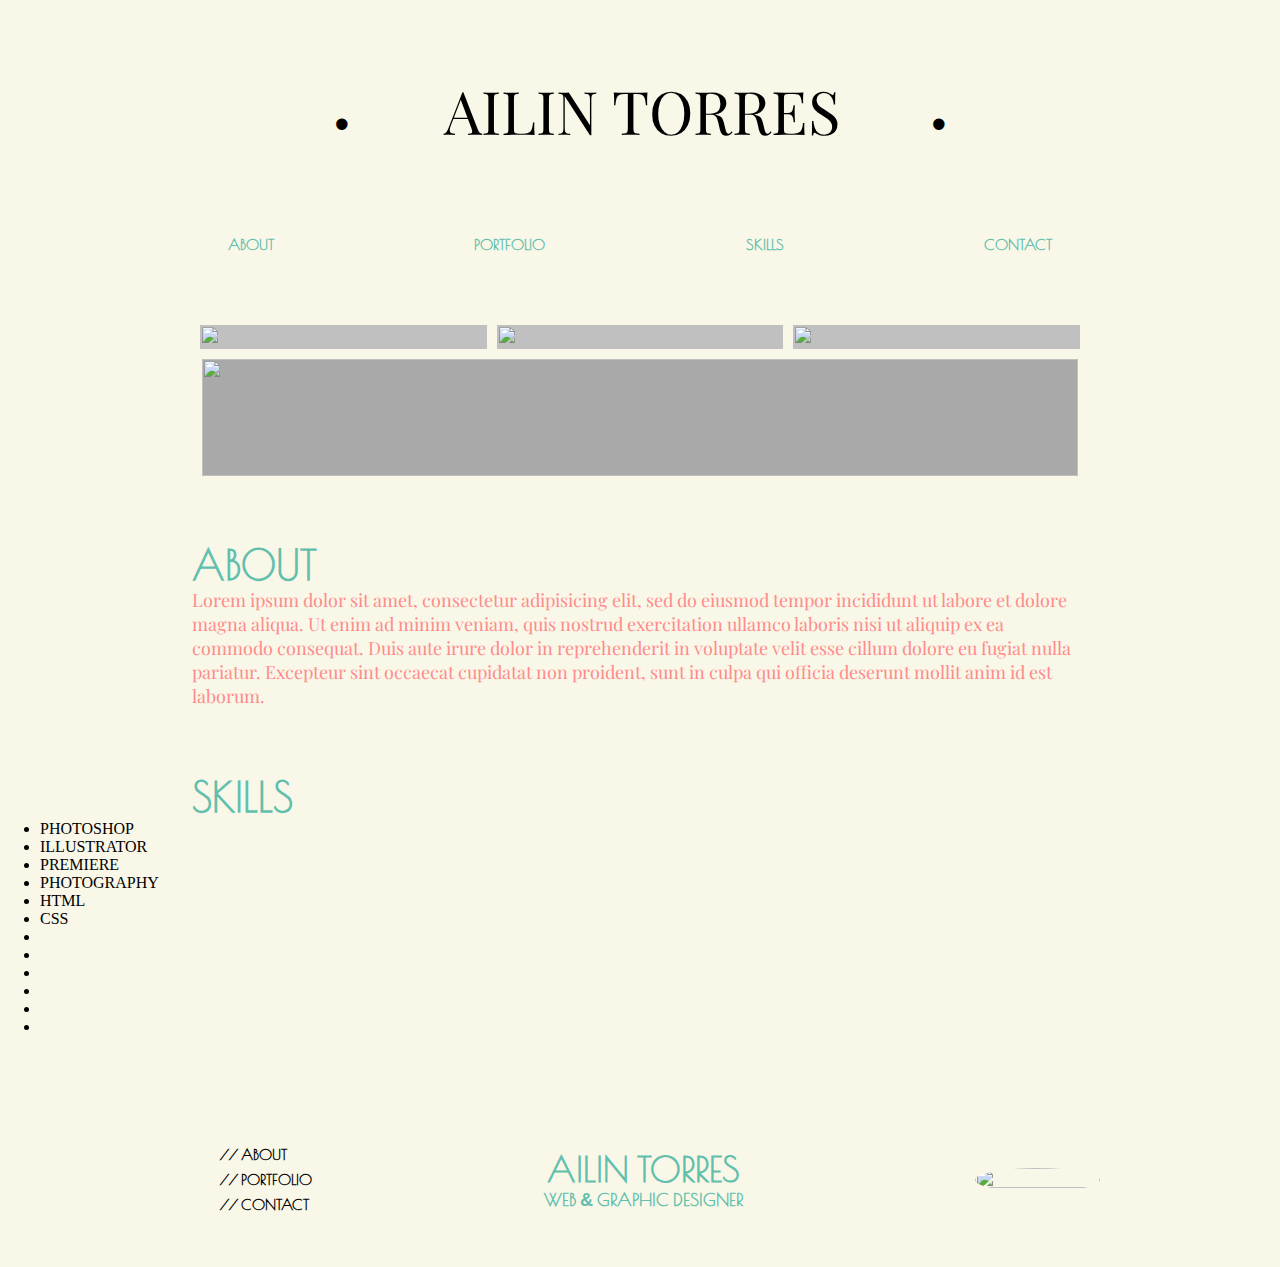
==== index.html @ a10c508e "Update index.html" ====
<!DOCTYPE html>
<html>
<head>
	<meta charset="utf-8">
	<link rel="stylesheet" href="font-awesome/css/font-awesome.min.css">
	<link rel="shortcut icon" href="a.ico">
	<link href="https://fonts.googleapis.com/css?family=Poiret+One|Playfair+Display|Old+Standard+TT" rel="stylesheet">
	<link rel="stylesheet" type="text/css" href="style.css">
	<title> Ailin Torres </title>
</head>
<body>
	<h1 class="nombre"> <p id="puntito" >•</p> AILIN TORRES<p id="puntito"> </p><p id="puntitoB">•</p> </h1>
	<nav>
		<ul>
			<li><a href="#about"><i class="fa fa-female" aria-hidden="true"></i> ABOUT </a></li>
			<li><a href="#portfolio"><i class="fa fa-book" aria-hidden="true"></i>PORTFOLIO</a></li>
			<li><a href="#skills"><i class="fa fa-gears aria-hidden="true"></i> SKILLS</a></li>
			<li><a href="#contact"><i class="fa fa-link" aria-hidden="true"></i> CONTACT</a></li>
		</ul>
	</nav>
	<section id="portfolio">
		<a href="graphicdesign.html" target="_blank">
			<article><img src="img/graphic.png" class="responsive">
				<div class="overlay">
					<div class="texto-hover"> GRAPHIC<br> DESIGN</div>
				</div>
			</article>
		</a>
		<a href="#" target="_blank">
			<article><img src="img/web.png" class="responsive">
				<div class="overlay">
					<div class="texto-hover"> WEB<br>DESIGN</div>
				</div>
			</article>
		</a>
		<a href="#" target="_blank">
			<article><img src="img/ads.png" class="responsive">
			<div class="overlay">
					<div class="texto-hover"> ADS</div>
				</div>
			</article>
		</a>
	</section>
	<section id="more">
			<a href="#" target="_blank">
				<article id="article-more"><img src="img/more.png">
					<div class="overlay">
						<div class="texto-hover more"> MORE</div>
					</div>
				</article>
			</a>
		</div>
	</section>
	<hr>
	<section>
		<p class="about-skills">ABOUT</p>
		<p id="about-skills-text">Lorem ipsum dolor sit amet, consectetur adipisicing elit, sed do eiusmod
		tempor incididunt ut labore et dolore magna aliqua. Ut enim ad minim veniam,
		quis nostrud exercitation ullamco laboris nisi ut aliquip ex ea commodo
		consequat. Duis aute irure dolor in reprehenderit in voluptate velit esse
		cillum dolore eu fugiat nulla pariatur. Excepteur sint occaecat cupidatat non
		proident, sunt in culpa qui officia deserunt mollit anim id est laborum.</p>
	</section>
	<hr>	
	<section>
		<p class="about-skills pink">SKILLS</p>
			<div class="row">
			  <div class="column right">
			    <ul>
			    	<li>PHOTOSHOP</li>
			    	<li>ILLUSTRATOR</li>
			    	<li>PREMIERE</li>
			    	<li>PHOTOGRAPHY</li>
					<li>HTML</li>
					<li>CSS</li>
			    </ul>
			  </div>
			  <div class="column">
			  	<ul>
			  		<li><span></span><span></span><span></span><span></span><span id="span-empty"></span></li>
			  		<li><span></span><span></span><span></span><span></span><span id="span-empty"></span></li>
			  		<li><span></span><span></span><span id="span-empty"></span><span id="span-empty"></span><span id="span-empty"></span></li>	
			  		<li><span></span><span></span><span></span><span></span><span id="span-empty"></span></li>		
			  		<li><span></span><span></span><span></span><span id="span-empty"></span><span id="span-empty"></span></li>		
			  		<li><span></span><span></span><span></span><span id="span-empty"></span><span id="span-empty"></span></li>
			  	</ul>
			  </div>
			</div>		
	</section>
	<hr>
	<footer>
		<ul>
			<li><a href="#about">// ABOUT </a></li>
			<li><a href="#portfolio">// PORTFOLIO</a></li>
			<li><a href="#contact">// CONTACT</a></li>
		</ul>
		<div id="footer-sign">
			<h3>AILIN TORRES</h3>
			<h2>WEB <p id="y">&</p> GRAPHIC DESIGNER</h2>
		</div>
		<div id="foto">
			<img src="cv3.png">
		</div>
	</footer>

</body>
</html>
---- style.css ----
*{
    margin:0 auto;

}
html{
       background-color: #F9f7e8;
}
.nombre{
    font-size: 60px;
    font-family: 'Playfair Display';
    text-align: center;
    margin:70px;
    font-weight: normal
}
#puntito{
    letter-spacing: 80px;
}
#puntitoB, #puntito{
    display: inline;
    font-size: 40px;
}
nav a:before, nav a:after{
    position: absolute; /*copiado*/
    color:silver;
    opacity: 0;
    font-size: 20px;
    top: 7px;
    transition: 0.4s;
}
nav a:before{ /*copiado*/
    content: '[';
    left: -5px;
    transform: translateX(10px);
    font-size: 25px;
}
nav a:after{ /*copiado*/
    content: ']';
    right: -5px;
    transform: translateX(-10px);
    font-size: 25px;
}
nav a:hover:before, nav a:hover:after{ /*copiado*/
    opacity: 1;
    transform: translateX(0px);
}
nav ul{
	width:80%;
	height:50px;
	margin-top:25px;
	padding:0px;
	display:flex;
     justify-content: center;
	align-items: center;
    list-style-type:none;
}
li a{ 	
	padding: 10px 10px;/*copiado*/
    position: relative;/*copiado*/
	text-decoration: none;
	font-family: 'Poiret One', cursive;
    font-size: 15px;
    font-weight: bold;
	color: #61bfad;
}
i{
    letter-spacing: 15px;
}

#portfolio{
    width: 80%;
    display: flex;
    flex-wrap:wrap;
    margin-top: 50px;
    display: flex;  
    justify-content: center;
}
#portfolio a{
    width:28%; /*el link ocupa el 30% del container "portfolio"*/
    margin:5px; /*era el margin lo que hacía que no se junten!!*/
}
article{
    width: 100%;/*la imagen ocupa el 100% del link, que a su vez es el 30% del contenedor*/
    height: 100%;
    position: relative;
    background:silver; /*http://jsfiddle.net/4Dfpm/*/
    justify-content: flex-start; 
}
img{
    width: 100%; /*la imagen ocupa el 100% de width y height del article*/
    height: 100%;
}
article:hover{
    transform:scale(1.01); /*se tiene que escalar todo el cuadrado y no solo la imagen*/
    transition:1s; 
}
article:hover img{
    opacity:0.2;
    transition:1s; 
}

.overlay {
    position: absolute;
    top:0; bottom: 0; left:0; right:0;
    height: 100%;
    width: 100%;
    opacity: 0;
    transition: .13s ease;
}

 article:hover .overlay{
    opacity: 1;
}
.texto {
    color: white;
    font:  45px 'Old Standard TT',bold, sans-serif;
    position: absolute;
    line-height: 50px;
    top: 80%;
    left: 50%;
    transform: translate(-50%, -50%);
    text-align: center;
    opacity: 0;
   transition: 0.5s ease-in-out;
}
 article:hover .texto {
    opacity: 1;
}
#more{
    width: 68.5%;
    margin-top: 5px;
    height: 117px;
}
.more{
    top: 60%;
    left: 50%;
}
#article-more{
    background:darkgrey;
}
hr{
    margin-top: 50px;
    height: 6px;
    background: url(img/hr.png) repeat-x 0 0;
    border: 0; 
}

footer{
    width: 90%;
    display: flex;
    justify-content: center;
    align-items: center;
    margin-top: 20px;
    margin-bottom: 20px;
}
footer ul{
    /*background-color: /*#b22a47;#bea1a5; #e54b4b; eeb200 */
    list-style-type:none;
    padding-top: 30px;
    padding-bottom: 30px;
    display:flex;
    flex-direction: column;
    justify-content: space-around;
}
footer li{
    margin: 0;
}
footer li a{
    color: black;
    padding: 0;
    margin:0;
    line-height: 25px;
}
footer li a:hover{
    color: #ff8b8b;
}
#footer-sign, .about-skills{
    font-family: 'Poiret One', cursive;
    font-size: 30px;
    font-weight: bold;
    color: #61bfad;
    text-align: center;
}
.about-skills{
    width: 70%;
    font-size: 40px;
    text-align: left;
    margin-top:10px;
}
#about-skills-text{
    font-size: 18px;
    font-family:  'Playfair display';
    width: 70%;
    color: #ff8b8b;
}
h2{
    font-size: 18px;
}
#y{
    font-family: arial;
    display: inline;
}
#foto img{
    width: 125px;
    border-radius: 50%;
}

/*graphic dg*/
#container-trabajos{
    width: 80%;
    display:flex;
    flex-wrap: wrap;

}
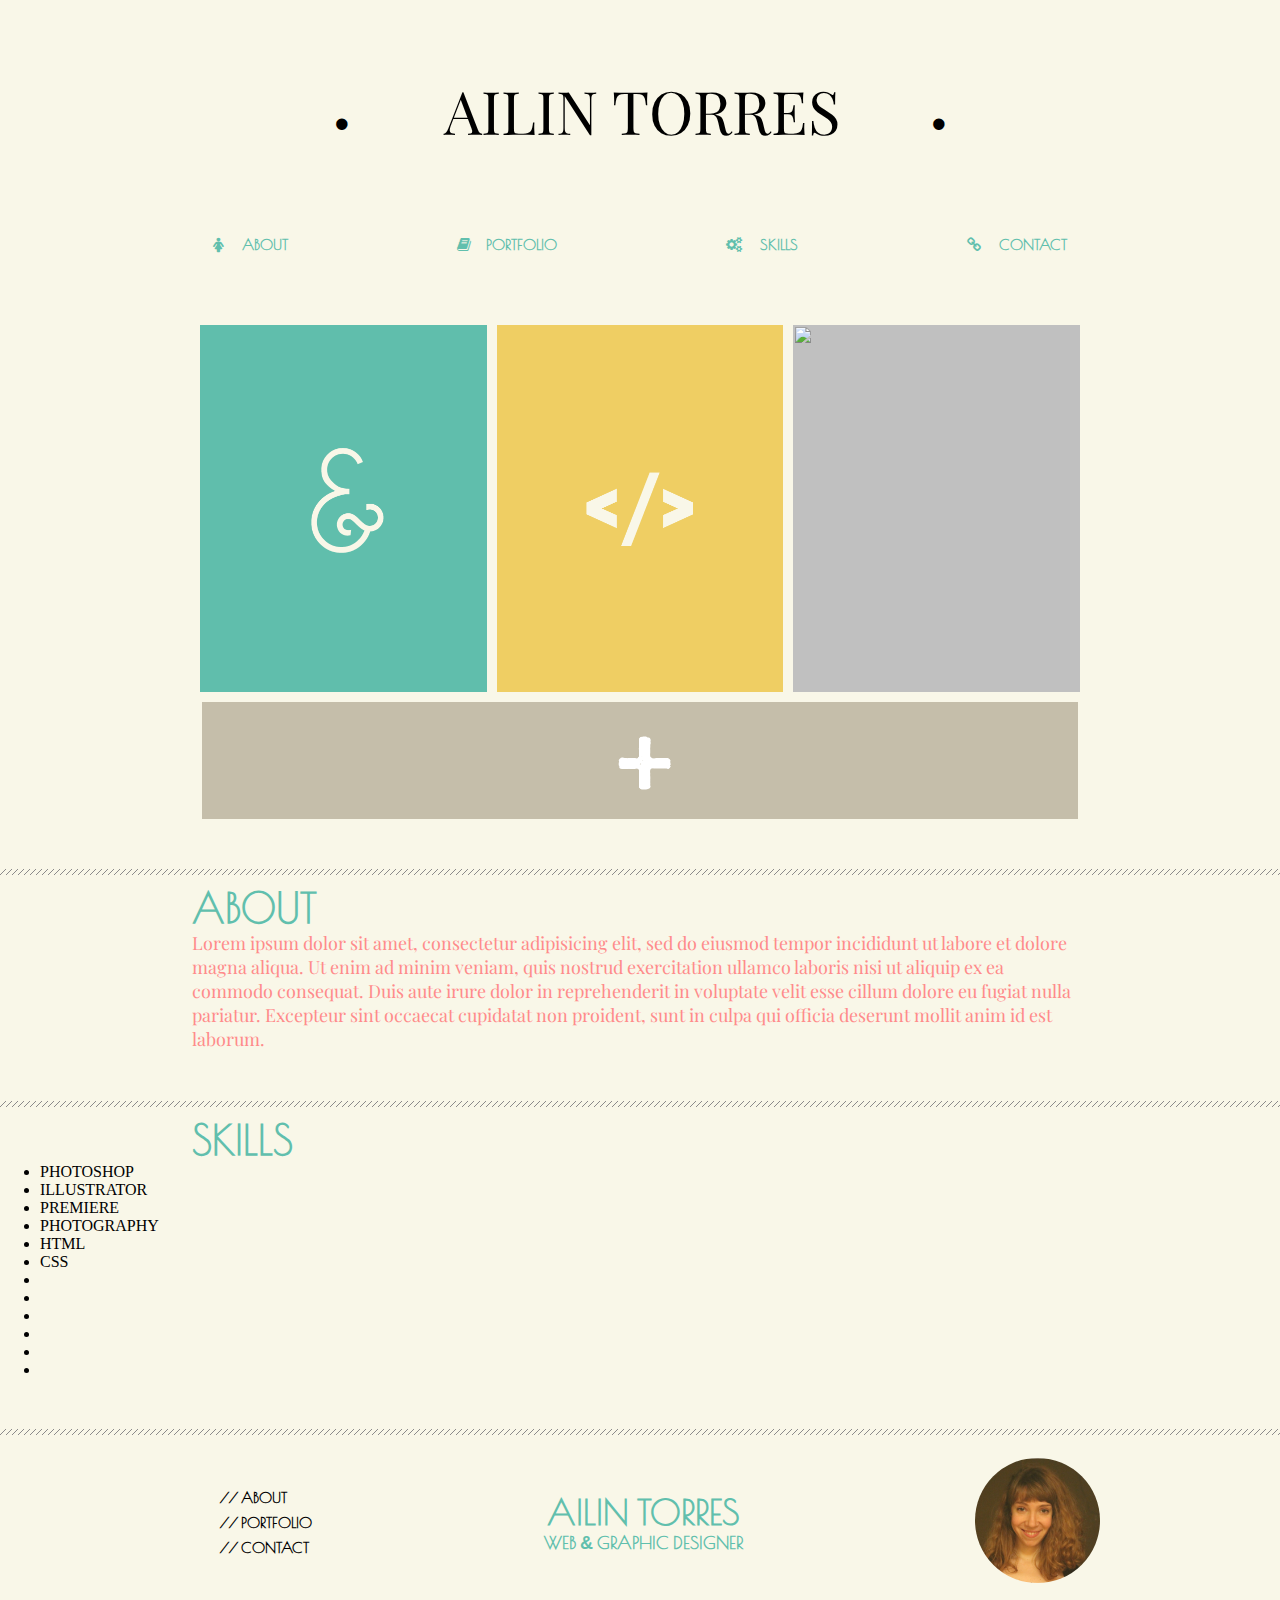
==== commit 14bb67ed: "Update index.html" ====
--- a/index.html
+++ b/index.html
@@ -34,8 +34,8 @@
 			</article>
 		</a>
 		<a href="#" target="_blank">
-			<article><img src="img/ads.png" class="responsive">
-			<div class="overlay">
+			<article><img src="img/aap.png" class="responsive">
+				<div class="overlay">
 					<div class="texto-hover"> ADS</div>
 				</div>
 			</article>
@@ -43,7 +43,7 @@
 	</section>
 	<section id="more">
 			<a href="#" target="_blank">
-				<article id="article-more"><img src="img/more.png">
+				<article id="article-more"><img src="img/more.png" class="responsive">
 					<div class="overlay">
 						<div class="texto-hover more"> MORE</div>
 					</div>
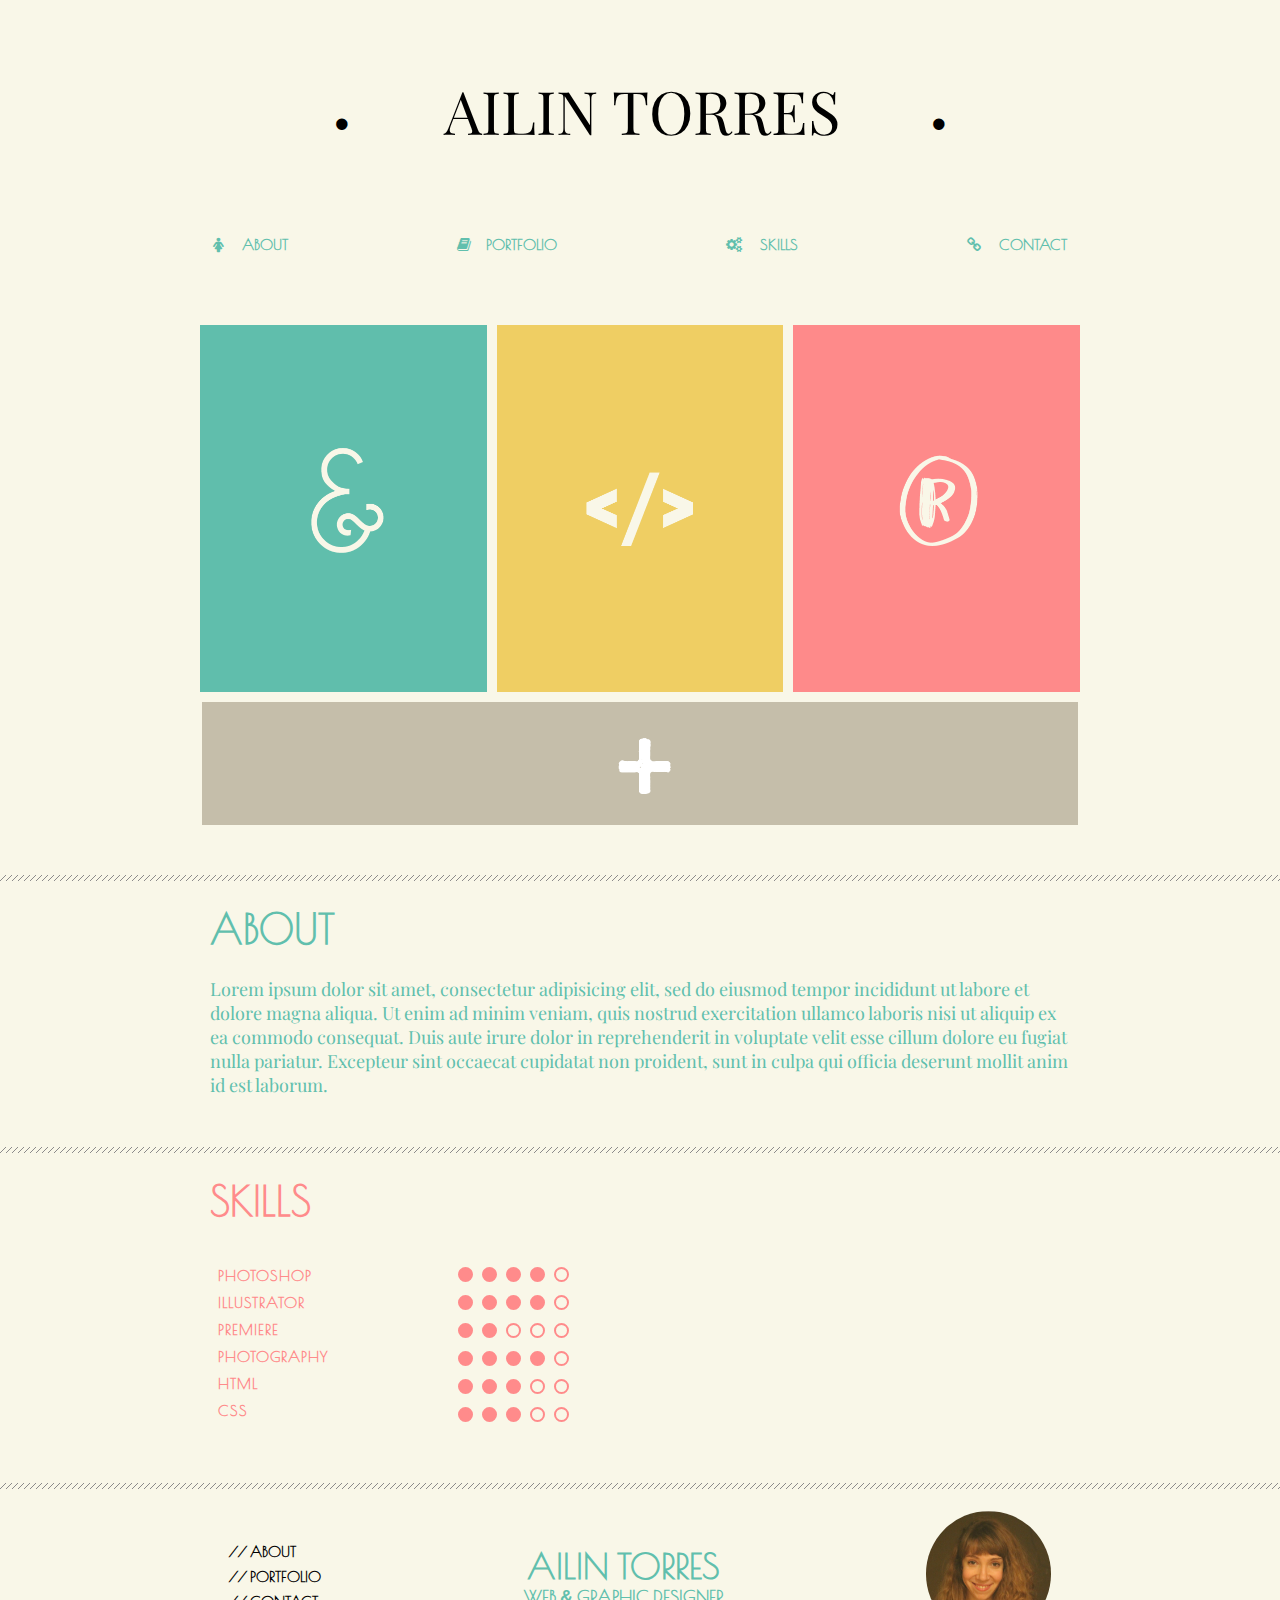
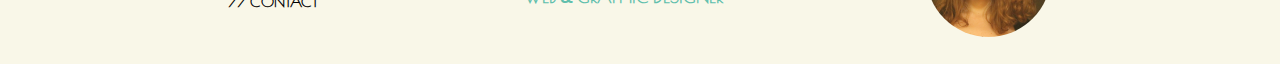
==== commit a0a8edb7: "Update index.html" ====
--- a/index.html
+++ b/index.html
@@ -35,7 +35,7 @@
 		</a>
 		<a href="#" target="_blank">
 			<article><img src="img/aap.png" class="responsive">
-				<div class="overlay">
+			<div class="overlay">
 					<div class="texto-hover"> ADS</div>
 				</div>
 			</article>
@@ -49,7 +49,6 @@
 					</div>
 				</article>
 			</a>
-		</div>
 	</section>
 	<hr>
 	<section>
--- a/style.css
+++ b/style.css
@@ -1,6 +1,5 @@
 *{
     margin:0 auto;
-
 }
 html{
        background-color: #F9f7e8;
@@ -49,14 +48,15 @@
 	margin-top:25px;
 	padding:0px;
 	display:flex;
-     justify-content: center;
+    justify-content: center;
 	align-items: center;
     list-style-type:none;
 }
-li a{ 	
+li a/*, #skills-bars*/, .column li{ 	
 	padding: 10px 10px;/*copiado*/
     position: relative;/*copiado*/
 	text-decoration: none;
+    list-style-type:none;
 	font-family: 'Poiret One', cursive;
     font-size: 15px;
     font-weight: bold;
@@ -65,18 +65,16 @@
 i{
     letter-spacing: 15px;
 }
-
 #portfolio{
     width: 80%;
     display: flex;
     flex-wrap:wrap;
     margin-top: 50px;
-    display: flex;  
     justify-content: center;
 }
 #portfolio a{
     width:28%; /*el link ocupa el 30% del container "portfolio"*/
-    margin:5px; /*era el margin lo que hacía que no se junten!!*/
+    margin:5px; /*dejar*/
 }
 article{
     width: 100%;/*la imagen ocupa el 100% del link, que a su vez es el 30% del contenedor*/
@@ -97,7 +95,6 @@
     opacity:0.2;
     transition:1s; 
 }
-
 .overlay {
     position: absolute;
     top:0; bottom: 0; left:0; right:0;
@@ -106,11 +103,10 @@
     opacity: 0;
     transition: .13s ease;
 }
-
  article:hover .overlay{
     opacity: 1;
 }
-.texto {
+.texto-hover {
     color: white;
     font:  45px 'Old Standard TT',bold, sans-serif;
     position: absolute;
@@ -122,13 +118,17 @@
     opacity: 0;
    transition: 0.5s ease-in-out;
 }
- article:hover .texto {
+ article:hover .texto-hover {
     opacity: 1;
 }
 #more{
-    width: 68.5%;
+    width: 80%;
+    display: flex;
     margin-top: 5px;
-    height: 117px;
+    justify-content: center;
+}
+#more a{
+    width: 85.6% /*revisar*/
 }
 .more{
     top: 60%;
@@ -143,9 +143,82 @@
     background: url(img/hr.png) repeat-x 0 0;
     border: 0; 
 }
+.about-skills, #footer-sign{
+    font-family: 'Poiret One', cursive;
+    font-size: 30px;
+    font-weight: bold;
+    color: #61bfad;
+    text-align: center;
+}
+.about-skills, #about-skills-text{
+    width: 67.2%; /*28%x3=84% ocupan las tres imagenes. 
+    eso es a 100 lo que 67.2 a 80% que es el total de mi width*/
+    margin-top:25px;
+    font-size: 40px;
+    text-align: left;
+}
+#about-skills-text{
+    font-size: 18px;
+    font-family:  'Playfair display';
+    color: #61bfad;/*color: #ff8b8b;*/
+}
+.pink{
+    color: #ff8b8b;
+}
+
+.column {
+    float: left;
+    width: 25%;
+    padding: 8px;
+}
+.column ul{
+    padding:0;
+}
+.right{
+    width: 25%;
+}
+.column li{
+    color: #ff8b8b;
+    font-size: 15px;
+    letter-spacing: 1px;
+    padding:0;
+    padding-top: 10px;
+}
+.row:after {
+    content: "";
+    display: table;
+    clear: both;/*  borrar el float despues de las columnas */
+}
+.row{
+    width: 67.2%;
+    margin-top: 25px;
+}
+
+/*mark{
+    color: #ff8b8b;
+    background-color: #F9f7e8;
+    width: 1000px;
+}*/
+
+span{
+    height: 11px;
+    width: 11px;
+    border: 2px solid #ff8b8b;
+    display: inline-block;
+    border-radius: 50%;
+    margin: 0px 0px 0px 9px;
+    text-align: center;
+    background-color:#ff8b8b ;
+    color: white;
+    border-radius: 50%;
+}
+
+#span-empty{
+    background-color: #F9f7e8;
+}
 
 footer{
-    width: 90%;
+    width: 80%;
     display: flex;
     justify-content: center;
     align-items: center;
@@ -155,6 +228,7 @@
 footer ul{
     /*background-color: /*#b22a47;#bea1a5; #e54b4b; eeb200 */
     list-style-type:none;
+    padding: 0;
     padding-top: 30px;
     padding-bottom: 30px;
     display:flex;
@@ -173,25 +247,6 @@
 footer li a:hover{
     color: #ff8b8b;
 }
-#footer-sign, .about-skills{
-    font-family: 'Poiret One', cursive;
-    font-size: 30px;
-    font-weight: bold;
-    color: #61bfad;
-    text-align: center;
-}
-.about-skills{
-    width: 70%;
-    font-size: 40px;
-    text-align: left;
-    margin-top:10px;
-}
-#about-skills-text{
-    font-size: 18px;
-    font-family:  'Playfair display';
-    width: 70%;
-    color: #ff8b8b;
-}
 h2{
     font-size: 18px;
 }
@@ -204,10 +259,10 @@
     border-radius: 50%;
 }
 
-/*graphic dg*/
-#container-trabajos{
+
+
+#container-trabajos{ /*DG*/
     width: 80%;
     display:flex;
     flex-wrap: wrap;
-
-}
+}
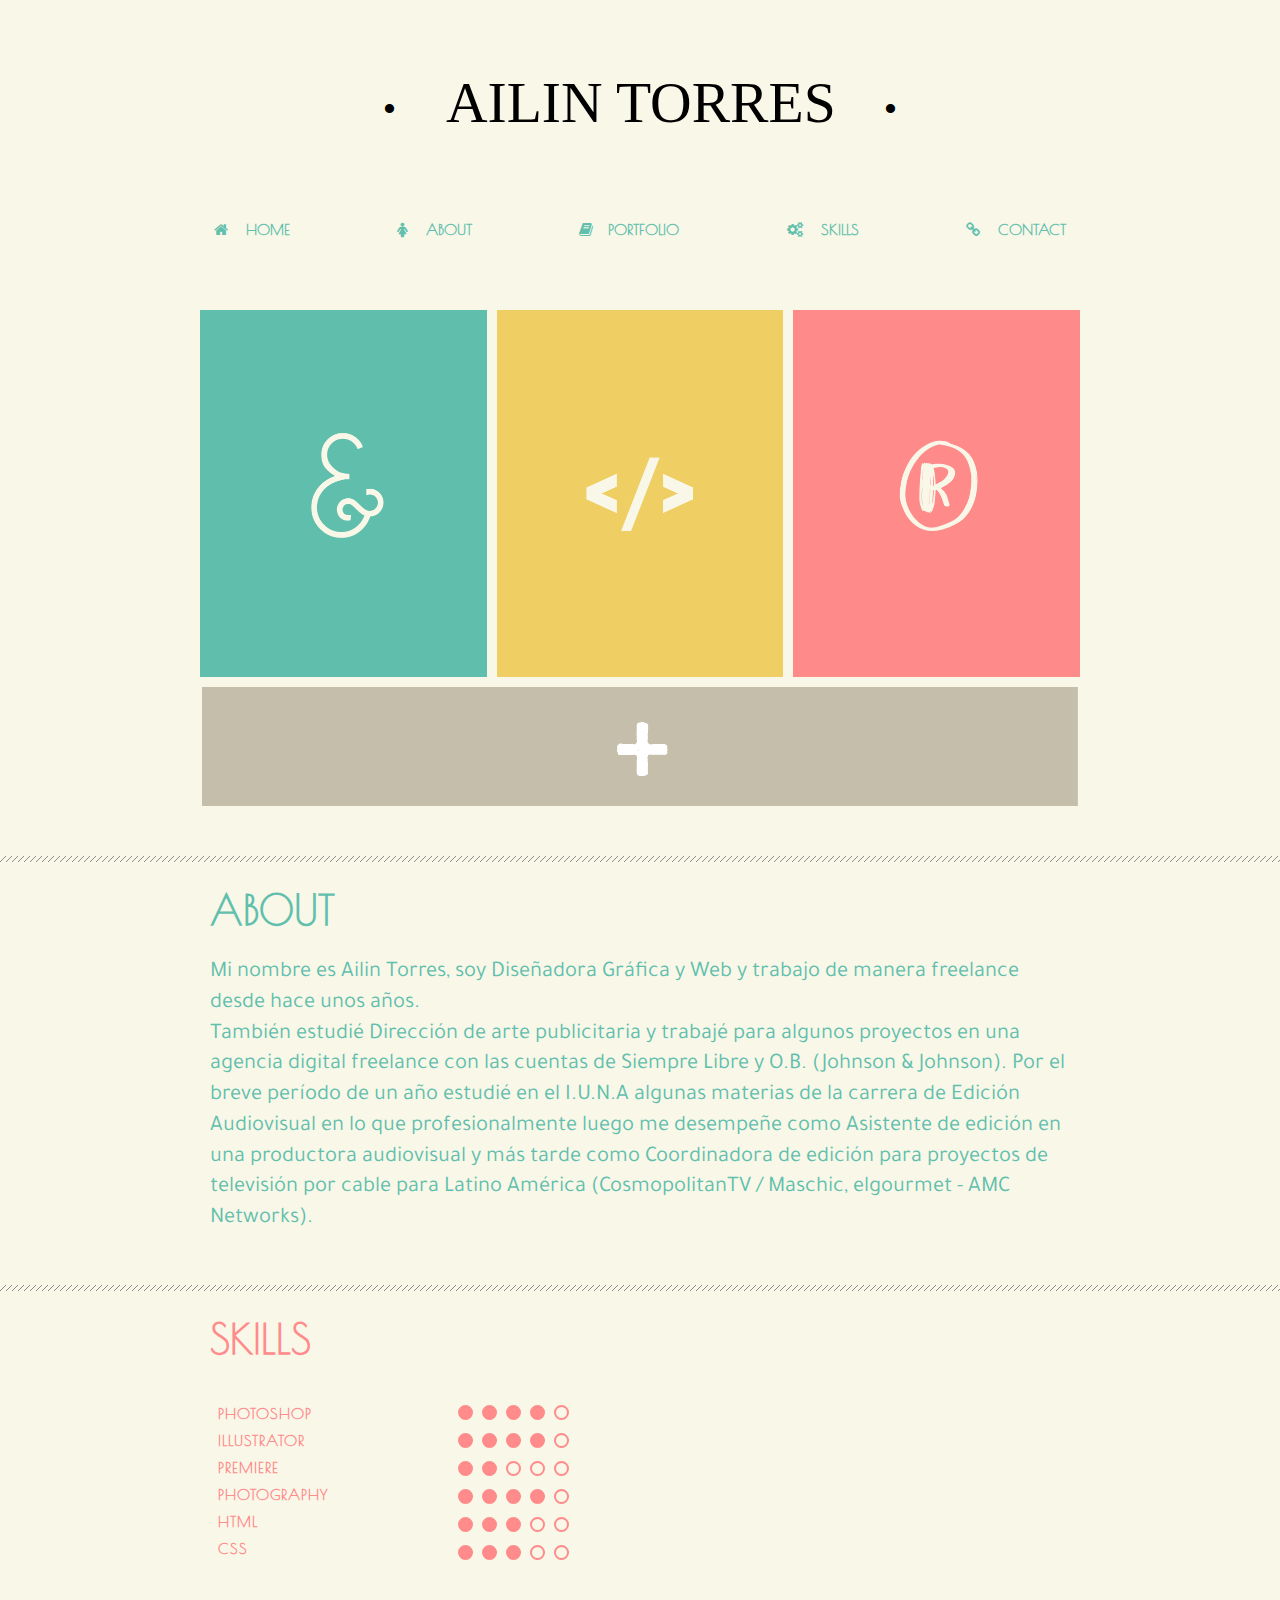
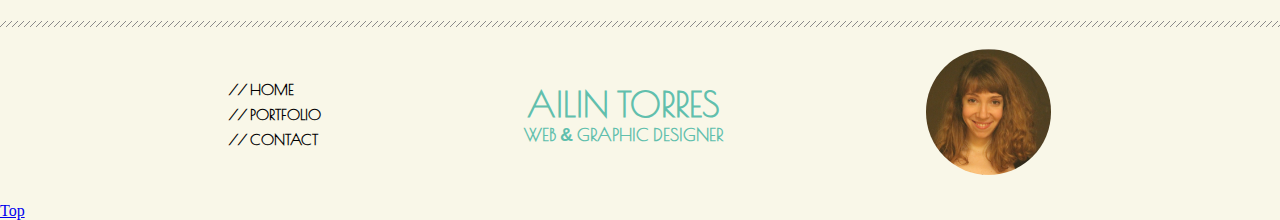
==== commit cf3fdf06: "modificaciones 1:30 am" ====
--- a/index.html
+++ b/index.html
@@ -2,20 +2,24 @@
 <html>
 <head>
 	<meta charset="utf-8">
+	<meta name="viewport" content="width=device-width, initial-scale=1">
 	<link rel="stylesheet" href="font-awesome/css/font-awesome.min.css">
 	<link rel="shortcut icon" href="a.ico">
-	<link href="https://fonts.googleapis.com/css?family=Poiret+One|Playfair+Display|Old+Standard+TT" rel="stylesheet">
+	<link href="https://fonts.googleapis.com/css?family=Poiret+One|Tajawal|Old+Standard+TT" rel="stylesheet">
+	<link rel="stylesheet" type="text/css" href="style-arrow.css">
 	<link rel="stylesheet" type="text/css" href="style.css">
 	<title> Ailin Torres </title>
 </head>
 <body>
+	<!-- <span class="ir-arriba icon-arrow-up2"></span> -->
 	<h1 class="nombre"> <p id="puntito" >•</p> AILIN TORRES<p id="puntito"> </p><p id="puntitoB">•</p> </h1>
 	<nav>
 		<ul>
+			<li><a href="index.html"><i class="fa fa-home" aria-hidden="true"></i> HOME </a></li>
 			<li><a href="#about"><i class="fa fa-female" aria-hidden="true"></i> ABOUT </a></li>
 			<li><a href="#portfolio"><i class="fa fa-book" aria-hidden="true"></i>PORTFOLIO</a></li>
 			<li><a href="#skills"><i class="fa fa-gears aria-hidden="true"></i> SKILLS</a></li>
-			<li><a href="#contact"><i class="fa fa-link" aria-hidden="true"></i> CONTACT</a></li>
+			<li><a href="contact.html"><i class="fa fa-link" aria-hidden="true"></i> CONTACT</a></li>
 		</ul>
 	</nav>
 	<section id="portfolio">
@@ -26,15 +30,15 @@
 				</div>
 			</article>
 		</a>
-		<a href="#" target="_blank">
+		<a href="webdesign.html" target="_blank">
 			<article><img src="img/web.png" class="responsive">
 				<div class="overlay">
 					<div class="texto-hover"> WEB<br>DESIGN</div>
 				</div>
 			</article>
 		</a>
-		<a href="#" target="_blank">
-			<article><img src="img/aap.png" class="responsive">
+		<a href="dap.html" target="_blank">
+			<article><img src="img/dap.png" class="responsive">
 			<div class="overlay">
 					<div class="texto-hover"> ADS</div>
 				</div>
@@ -52,17 +56,12 @@
 	</section>
 	<hr>
 	<section>
-		<p class="about-skills">ABOUT</p>
-		<p id="about-skills-text">Lorem ipsum dolor sit amet, consectetur adipisicing elit, sed do eiusmod
-		tempor incididunt ut labore et dolore magna aliqua. Ut enim ad minim veniam,
-		quis nostrud exercitation ullamco laboris nisi ut aliquip ex ea commodo
-		consequat. Duis aute irure dolor in reprehenderit in voluptate velit esse
-		cillum dolore eu fugiat nulla pariatur. Excepteur sint occaecat cupidatat non
-		proident, sunt in culpa qui officia deserunt mollit anim id est laborum.</p>
+		<p class="about-skills" id="about">ABOUT</p>
+		<p id="about-skills-text">Mi nombre es Ailin Torres, soy Diseñadora Gráfica y Web y trabajo de manera freelance desde hace unos años. <br>También estudié Dirección de arte publicitaria y trabajé para algunos proyectos en una agencia digital freelance con las cuentas de Siempre Libre y O.B. (Johnson & Johnson). Por el breve período de un año estudié en el I.U.N.A algunas materias de la carrera de Edición Audiovisual en lo que profesionalmente luego me desempeñe como Asistente de edición en una productora audiovisual y más tarde como Coordinadora de edición para proyectos de televisión por cable para Latino América (CosmopolitanTV / Maschic, elgourmet - AMC Networks). </p>
 	</section>
 	<hr>	
 	<section>
-		<p class="about-skills pink">SKILLS</p>
+		<p class="about-skills pink" id="skills">SKILLS</p>
 			<div class="row">
 			  <div class="column right">
 			    <ul>
@@ -89,9 +88,9 @@
 	<hr>
 	<footer>
 		<ul>
-			<li><a href="#about">// ABOUT </a></li>
+			<li><a href="#top">// HOME </a></li>
 			<li><a href="#portfolio">// PORTFOLIO</a></li>
-			<li><a href="#contact">// CONTACT</a></li>
+			<li><a href="contact.html">// CONTACT</a></li>
 		</ul>
 		<div id="footer-sign">
 			<h3>AILIN TORRES</h3>
@@ -101,6 +100,7 @@
 			<img src="cv3.png">
 		</div>
 	</footer>
-
+			<a href="#0" class="cd-top js-cd-top">Top</a>
+	<script src="js/main.js"></script> 
 </body>
-</html>
+</html>--- a/style.css
+++ b/style.css
@@ -5,18 +5,18 @@
        background-color: #F9f7e8;
 }
 .nombre{
-    font-size: 60px;
-    font-family: 'Playfair Display';
+    font-size: 4.5vw;
+    font-family: 'old Standard tt';
     text-align: center;
     margin:70px;
     font-weight: normal
 }
 #puntito{
-    letter-spacing: 80px;
+    letter-spacing: 3vw;
 }
 #puntitoB, #puntito{
     display: inline;
-    font-size: 40px;
+    font-size: 3vw;
 }
 nav a:before, nav a:after{
     position: absolute; /*copiado*/
@@ -43,7 +43,7 @@
     transform: translateX(0px);
 }
 nav ul{
-	width:80%;
+	width:75%;
 	height:50px;
 	margin-top:25px;
 	padding:0px;
@@ -65,6 +65,24 @@
 i{
     letter-spacing: 15px;
 }
+@media (max-width: 700px) {
+li i::before{
+    display:none;
+  }
+}
+@media (max-width: 500px) {
+.nombre{
+    margin-bottom: 2.5vw;
+    }
+nav ul{
+     margin-top: 2.5vw;
+     margin-bottom: 2.5vw;
+    }
+nav li a{
+    font-size: 2.5vw;
+    }
+}
+
 #portfolio{
     width: 80%;
     display: flex;
@@ -108,9 +126,9 @@
 }
 .texto-hover {
     color: white;
-    font:  45px 'Old Standard TT',bold, sans-serif;
+    font:  4vw 'Old Standard TT',bold, sans-serif;
     position: absolute;
-    line-height: 50px;
+    line-height: 4vw;
     top: 80%;
     left: 50%;
     transform: translate(-50%, -50%);
@@ -158,9 +176,16 @@
     text-align: left;
 }
 #about-skills-text{
-    font-size: 18px;
-    font-family:  'Playfair display';
+    font-size: 1.75vw;
+    font-family:  'Tajawal';
     color: #61bfad;/*color: #ff8b8b;*/
+    line-height: 2.4vw;
+}
+@media (max-width: 750px) {
+    #about-skills-text{
+    font-size: 12px;
+    line-height: 12px;
+    }
 }
 .pink{
     color: #ff8b8b;
@@ -176,6 +201,7 @@
 }
 .right{
     width: 25%;
+    min-width: 110px;
 }
 .column li{
     color: #ff8b8b;
@@ -183,7 +209,9 @@
     letter-spacing: 1px;
     padding:0;
     padding-top: 10px;
-}
+    min-width: 120px;
+}
+
 .row:after {
     content: "";
     display: table;
@@ -192,14 +220,8 @@
 .row{
     width: 67.2%;
     margin-top: 25px;
-}
-
-/*mark{
-    color: #ff8b8b;
-    background-color: #F9f7e8;
-    width: 1000px;
-}*/
-
+    min-width: 230px;
+}
 span{
     height: 11px;
     width: 11px;
@@ -250,6 +272,20 @@
 h2{
     font-size: 18px;
 }
+@media (max-width: 650px) {
+h3{
+    font-size: 28px;
+    }
+h2{
+    font-size: 13px;
+    }
+}
+@media (max-width: 500px) {
+footer ul li{
+    display: none;
+    }
+}
+
 #y{
     font-family: arial;
     display: inline;
@@ -260,9 +296,143 @@
 }
 
 
-
-#container-trabajos{ /*DG*/
-    width: 80%;
-    display:flex;
-    flex-wrap: wrap;
-}
+#photos {
+  /* Prevent vertical gaps */
+  /*https://css-tricks.com/seamless-responsive-photo-grid/*/
+  line-height: 0;
+  -webkit-column-count: 4;
+  -webkit-column-gap:   0px;
+  -moz-column-count:    4;
+  -moz-column-gap:      0px;
+  column-count:         4;
+  column-gap:           0px; 
+  width: 80%; 
+  margin-top: 50px;
+}
+
+#photos img {
+  /* Just in case there are inline attributes */
+  width: 100% !important;
+  height: auto !important;
+  margin:10px;
+}
+
+@media (max-width: 1200px) {
+  #photos {
+  -moz-column-count:    4;
+  -webkit-column-count: 4;
+  column-count:         4;
+  }
+}
+@media (max-width: 1000px) {
+  #photos {
+  -moz-column-count:    3;
+  -webkit-column-count: 3;
+  column-count:         3;
+  }
+}
+@media (max-width: 800px) {
+  #photos {
+  -moz-column-count:    2;
+  -webkit-column-count: 2;
+  column-count:         2;
+  }
+}
+@media (max-width: 400px) {
+  #photos {
+  -moz-column-count:    1;
+  -webkit-column-count: 1;
+  column-count:         1;
+  }
+}
+
+
+/**/
+.popup {
+    display: none;
+    position: absolute;
+    padding: 10px 35px 20px 20px;
+    width: 40%;
+    left: 25%;
+    right: 25%;
+    top: 20%;
+    background: #FFF;
+    z-index: 20;
+    text-align: right;
+}
+
+.popup img{
+    padding-top:10px;
+}
+.popup::before  {
+    position: absolute;
+    content: "";
+    top: 0;
+    left: 0;
+    bottom: 0;
+    right: 0;
+    background: #FFF;
+    z-index: -1;
+}
+
+.popup::after {
+    position: fixed;
+    content: "";
+    top: 0;
+    left: 0;
+    bottom: 0;
+    right: 0;
+    background: rgba(0,0,0,0.6);
+    z-index: -2;
+}
+button{
+    background: #61bfad;
+    background-image: linear-gradient(#bababa, #ababab);
+    border-radius: 28px;
+    border:none;
+    font-family: Arial;
+    color: #ffffff;
+    font-size: 15px;
+    padding: 5px 10px 5px 10px;
+    text-decoration: none;
+}
+button:hover {
+    background: #bababa;
+    background-image: linear-gradient( #61bfad, #6dd1bd);
+    text-decoration: none;
+}
+
+.sec{
+    display: none; /*ocultar número*/
+}
+.sec:target{
+    display: block;
+}
+
+#data{
+    margin-top: 100px;
+    margin-bottom: 150px;
+}
+#data, #data a{
+    text-align: center;
+    font-family:'Poiret One';
+    font-size: 25px;
+    color:#ff8b8b;
+    font-weight: bold;
+    letter-spacing: 1.5px;
+    line-height: 50px;
+    text-decoration: none;
+    display: block;
+}
+#data a:hover{
+    color: #EECD65;
+}
+@media (max-width: 520px) {
+    #data, #data a{
+        font-size: 19px;
+        line-height: 50px;
+    }
+    #data{
+        margin:60px;
+    }
+}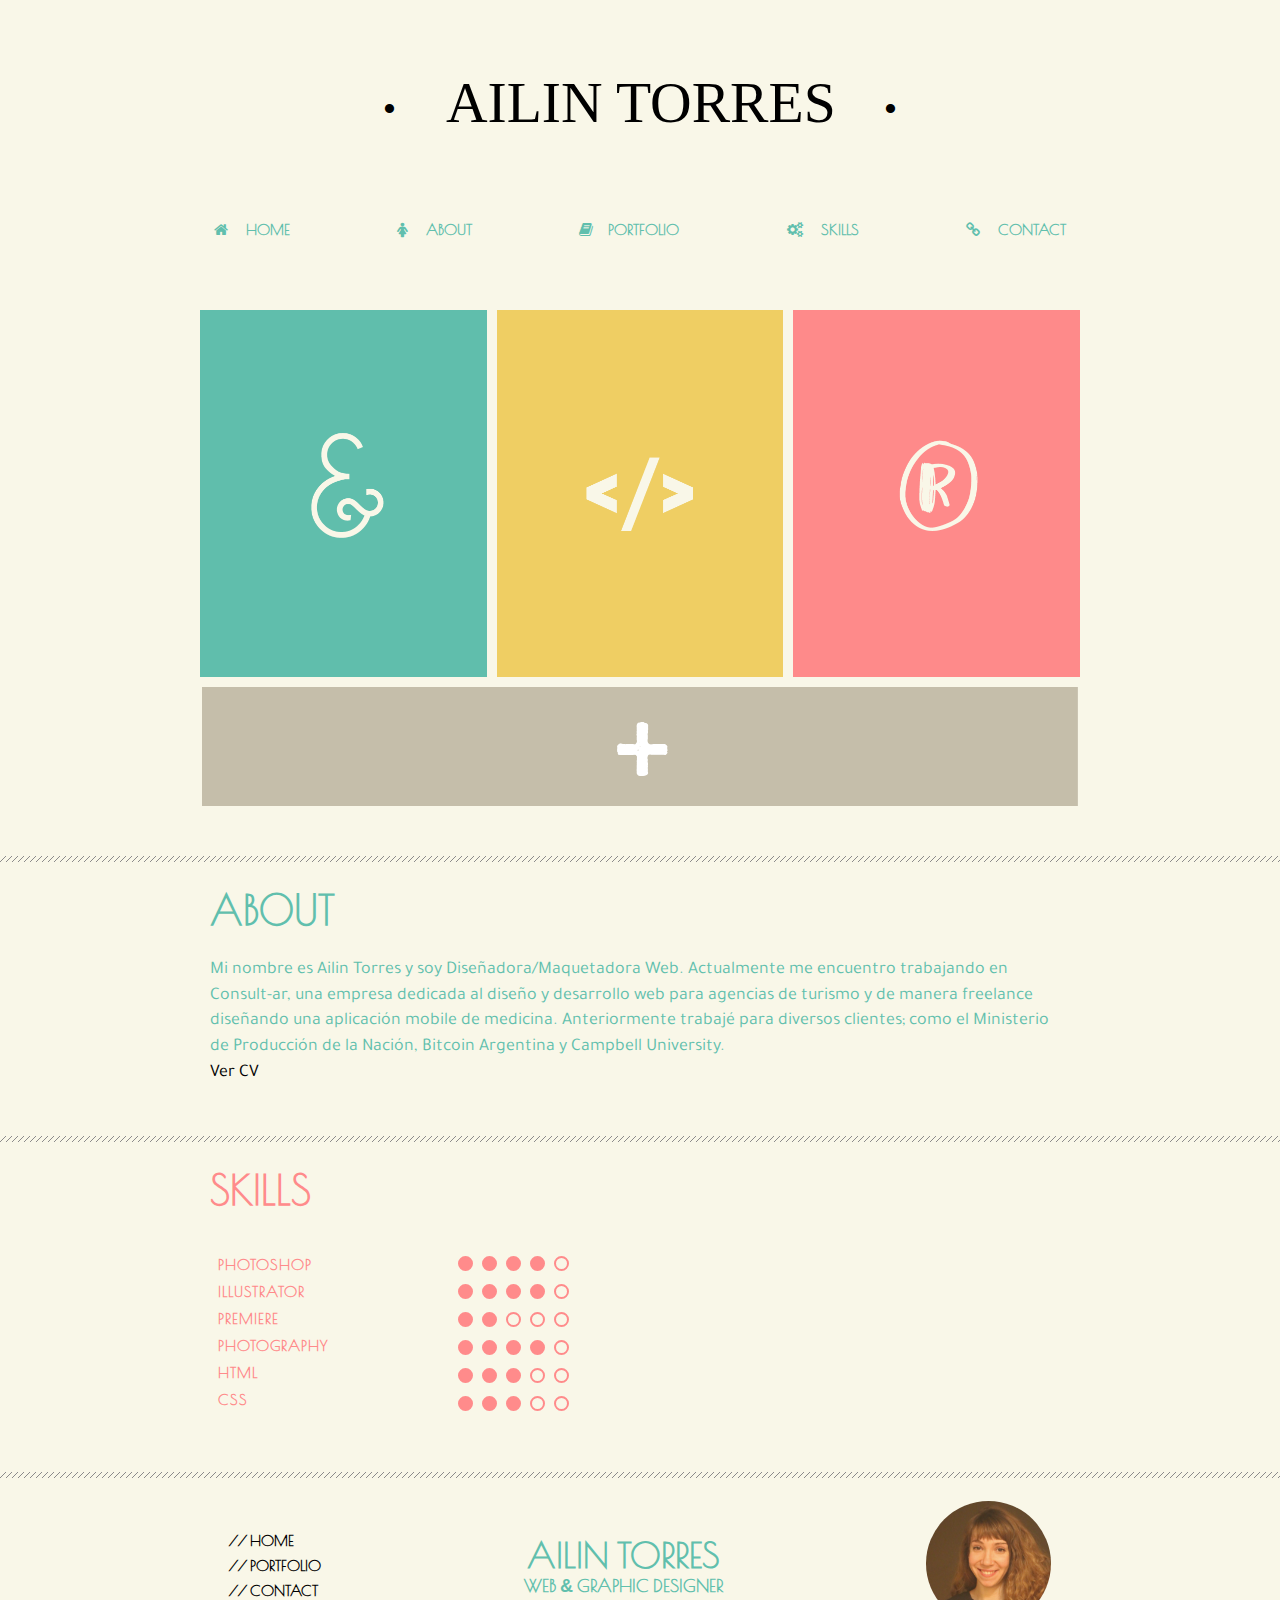
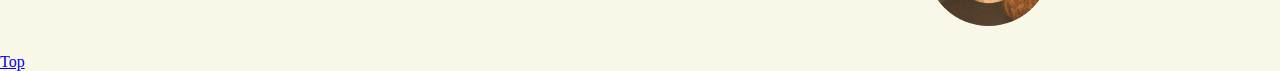
==== commit c78da621: "index" ====
--- a/index.html
+++ b/index.html
@@ -23,21 +23,21 @@
 		</ul>
 	</nav>
 	<section id="portfolio">
-		<a href="graphicdesign.html" target="_blank">
+		<a href="graphicdesign.html">
 			<article><img src="img/graphic.png" class="responsive">
 				<div class="overlay">
 					<div class="texto-hover"> GRAPHIC<br> DESIGN</div>
 				</div>
 			</article>
 		</a>
-		<a href="webdesign.html" target="_blank">
+		<a href="webdesign.html">
 			<article><img src="img/web.png" class="responsive">
 				<div class="overlay">
 					<div class="texto-hover"> WEB<br>DESIGN</div>
 				</div>
 			</article>
 		</a>
-		<a href="dap.html" target="_blank">
+		<a href="dap.html">
 			<article><img src="img/dap.png" class="responsive">
 			<div class="overlay">
 					<div class="texto-hover"> ADS</div>
@@ -46,7 +46,7 @@
 		</a>
 	</section>
 	<section id="more">
-			<a href="#" target="_blank">
+			<a href="more.html">
 				<article id="article-more"><img src="img/more.png" class="responsive">
 					<div class="overlay">
 						<div class="texto-hover more"> MORE</div>
@@ -57,7 +57,11 @@
 	<hr>
 	<section>
 		<p class="about-skills" id="about">ABOUT</p>
-		<p id="about-skills-text">Mi nombre es Ailin Torres, soy Diseñadora Gráfica y Web y trabajo de manera freelance desde hace unos años. <br>También estudié Dirección de arte publicitaria y trabajé para algunos proyectos en una agencia digital freelance con las cuentas de Siempre Libre y O.B. (Johnson & Johnson). Por el breve período de un año estudié en el I.U.N.A algunas materias de la carrera de Edición Audiovisual en lo que profesionalmente luego me desempeñe como Asistente de edición en una productora audiovisual y más tarde como Coordinadora de edición para proyectos de televisión por cable para Latino América (CosmopolitanTV / Maschic, elgourmet - AMC Networks). </p>
+		<p id="about-skills-text">Mi nombre es Ailin Torres y soy Diseñadora/Maquetadora Web. Actualmente me encuentro trabajando en Consult-ar, una empresa dedicada al diseño y desarrollo web para agencias de turismo y de manera freelance diseñando una aplicación mobile de medicina. Anteriormente trabajé para diversos clientes; como el Ministerio de Producción de la Nación, Bitcoin Argentina y Campbell University.<br>
+		<a href="cv.html">Ver CV</a>
+		</p>
+
+
 	</section>
 	<hr>	
 	<section>
--- a/style.css
+++ b/style.css
@@ -161,7 +161,7 @@
     background: url(img/hr.png) repeat-x 0 0;
     border: 0; 
 }
-.about-skills, #footer-sign{
+.about-skills, #footer-sign, #web{
     font-family: 'Poiret One', cursive;
     font-size: 30px;
     font-weight: bold;
@@ -175,17 +175,24 @@
     font-size: 40px;
     text-align: left;
 }
-#about-skills-text{
-    font-size: 1.75vw;
+#about-skills-text, #disenoweb{
+    font-size: 1.4vw;
     font-family:  'Tajawal';
     color: #61bfad;/*color: #ff8b8b;*/
-    line-height: 2.4vw;
+    line-height: 2vw;
 }
 @media (max-width: 750px) {
     #about-skills-text{
     font-size: 12px;
     line-height: 12px;
     }
+}
+#about-skills-text a{
+    color:black;
+    text-decoration: none;
+}
+#about-skills-text a:hover, #disenoweb a:hover{
+    color: #EECD65;
 }
 .pink{
     color: #ff8b8b;
@@ -311,8 +318,8 @@
 }
 
 #photos img {
-  /* Just in case there are inline attributes */
-  width: 100% !important;
+  /* por si hay atributos inline */
+  width: 95% !important;
   height: auto !important;
   margin:10px;
 }
@@ -411,7 +418,7 @@
 
 #data{
     margin-top: 100px;
-    margin-bottom: 150px;
+    margin-bottom: 100px;
 }
 #data, #data a{
     text-align: center;
@@ -420,7 +427,7 @@
     color:#ff8b8b;
     font-weight: bold;
     letter-spacing: 1.5px;
-    line-height: 50px;
+    line-height: 80px;
     text-decoration: none;
     display: block;
 }
@@ -435,4 +442,4 @@
     #data{
         margin:60px;
     }
-}+}
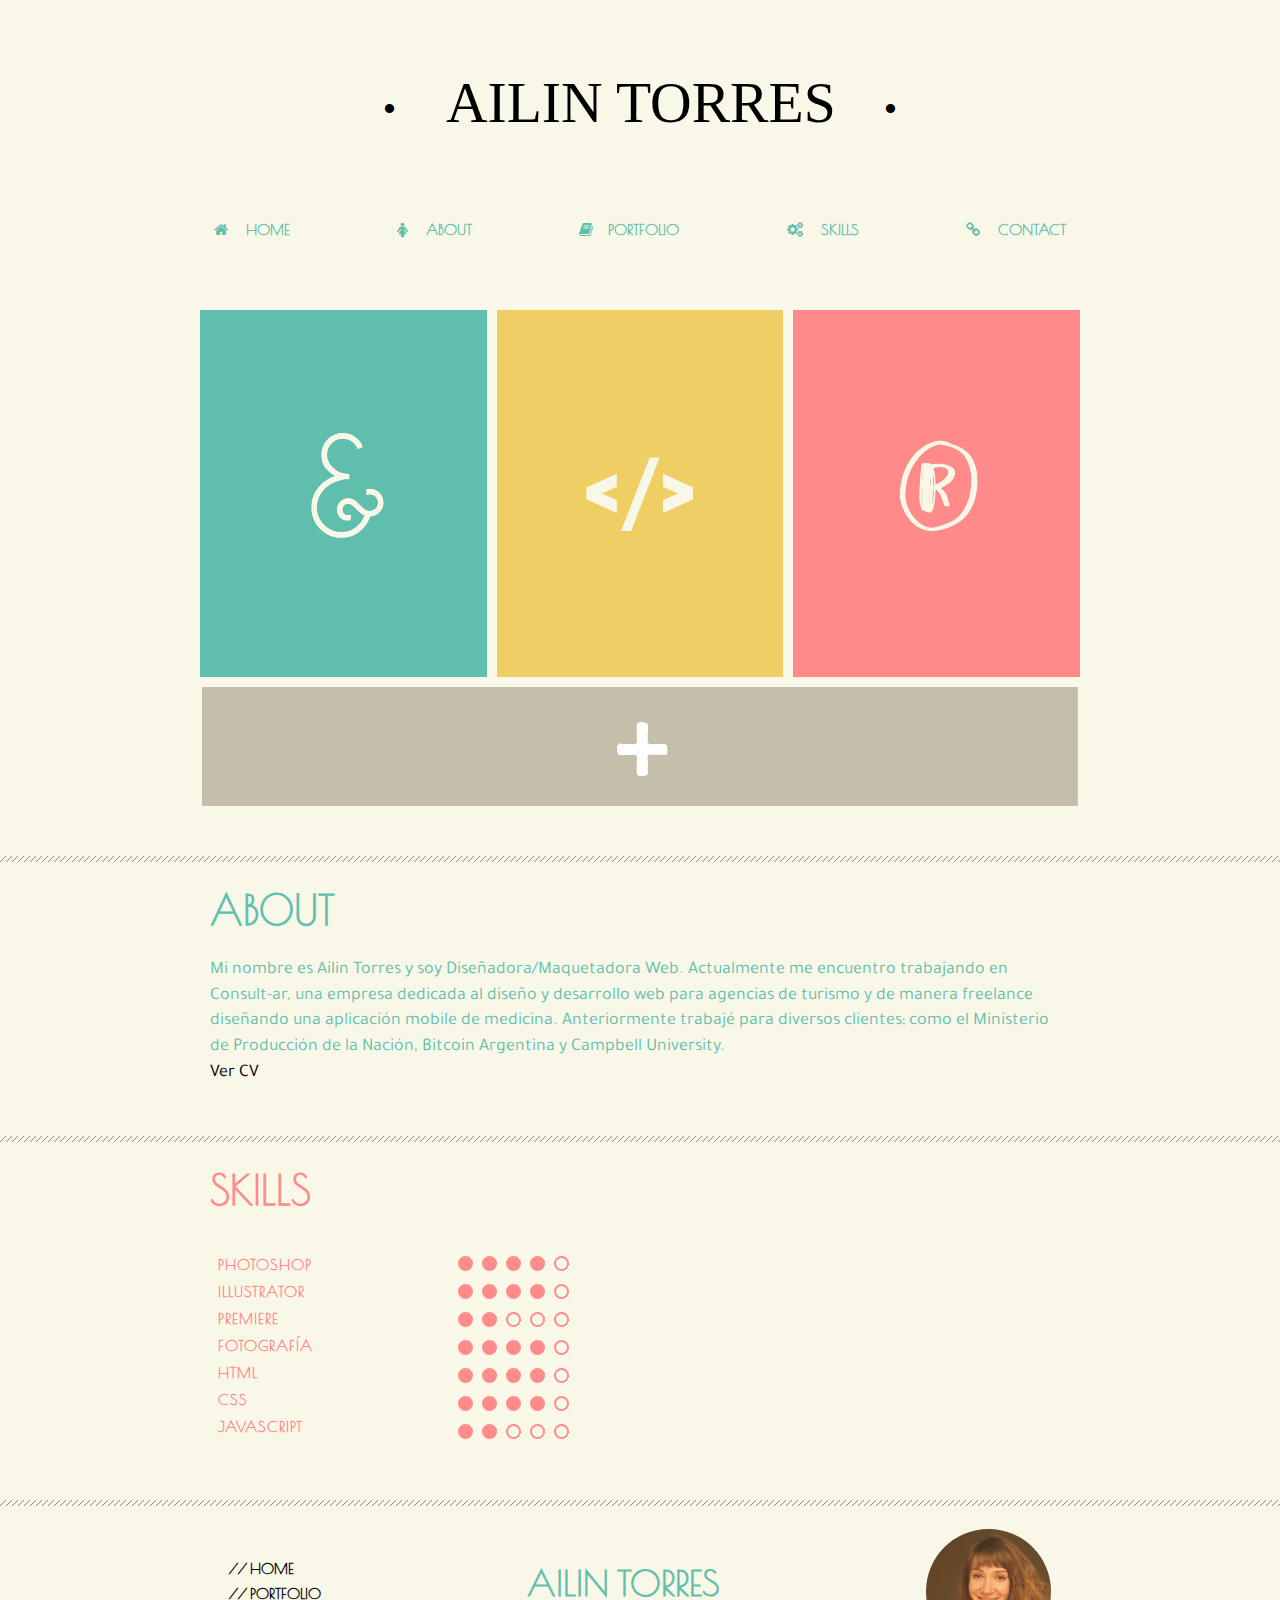
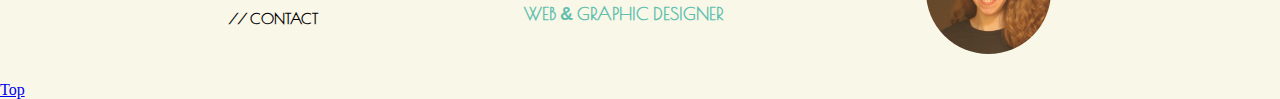
==== commit 5f87f3b4: "Main Page" ====
--- a/index.html
+++ b/index.html
@@ -72,9 +72,10 @@
 			    	<li>PHOTOSHOP</li>
 			    	<li>ILLUSTRATOR</li>
 			    	<li>PREMIERE</li>
-			    	<li>PHOTOGRAPHY</li>
+			    	<li>FOTOGRAFÍA</li>
 					<li>HTML</li>
 					<li>CSS</li>
+					<li>JAVASCRIPT</li>
 			    </ul>
 			  </div>
 			  <div class="column">
@@ -83,8 +84,9 @@
 			  		<li><span></span><span></span><span></span><span></span><span id="span-empty"></span></li>
 			  		<li><span></span><span></span><span id="span-empty"></span><span id="span-empty"></span><span id="span-empty"></span></li>	
 			  		<li><span></span><span></span><span></span><span></span><span id="span-empty"></span></li>		
-			  		<li><span></span><span></span><span></span><span id="span-empty"></span><span id="span-empty"></span></li>		
-			  		<li><span></span><span></span><span></span><span id="span-empty"></span><span id="span-empty"></span></li>
+			  		<li><span></span><span></span><span></span><span></span><span id="span-empty"></span></li>		
+			  		<li><span></span><span></span><span></span><span></span><span id="span-empty"></span></li>
+			  		<li><span></span><span></span><span id="span-empty"></span><span id="span-empty"></span><span id="span-empty"></span></li>	
 			  	</ul>
 			  </div>
 			</div>		
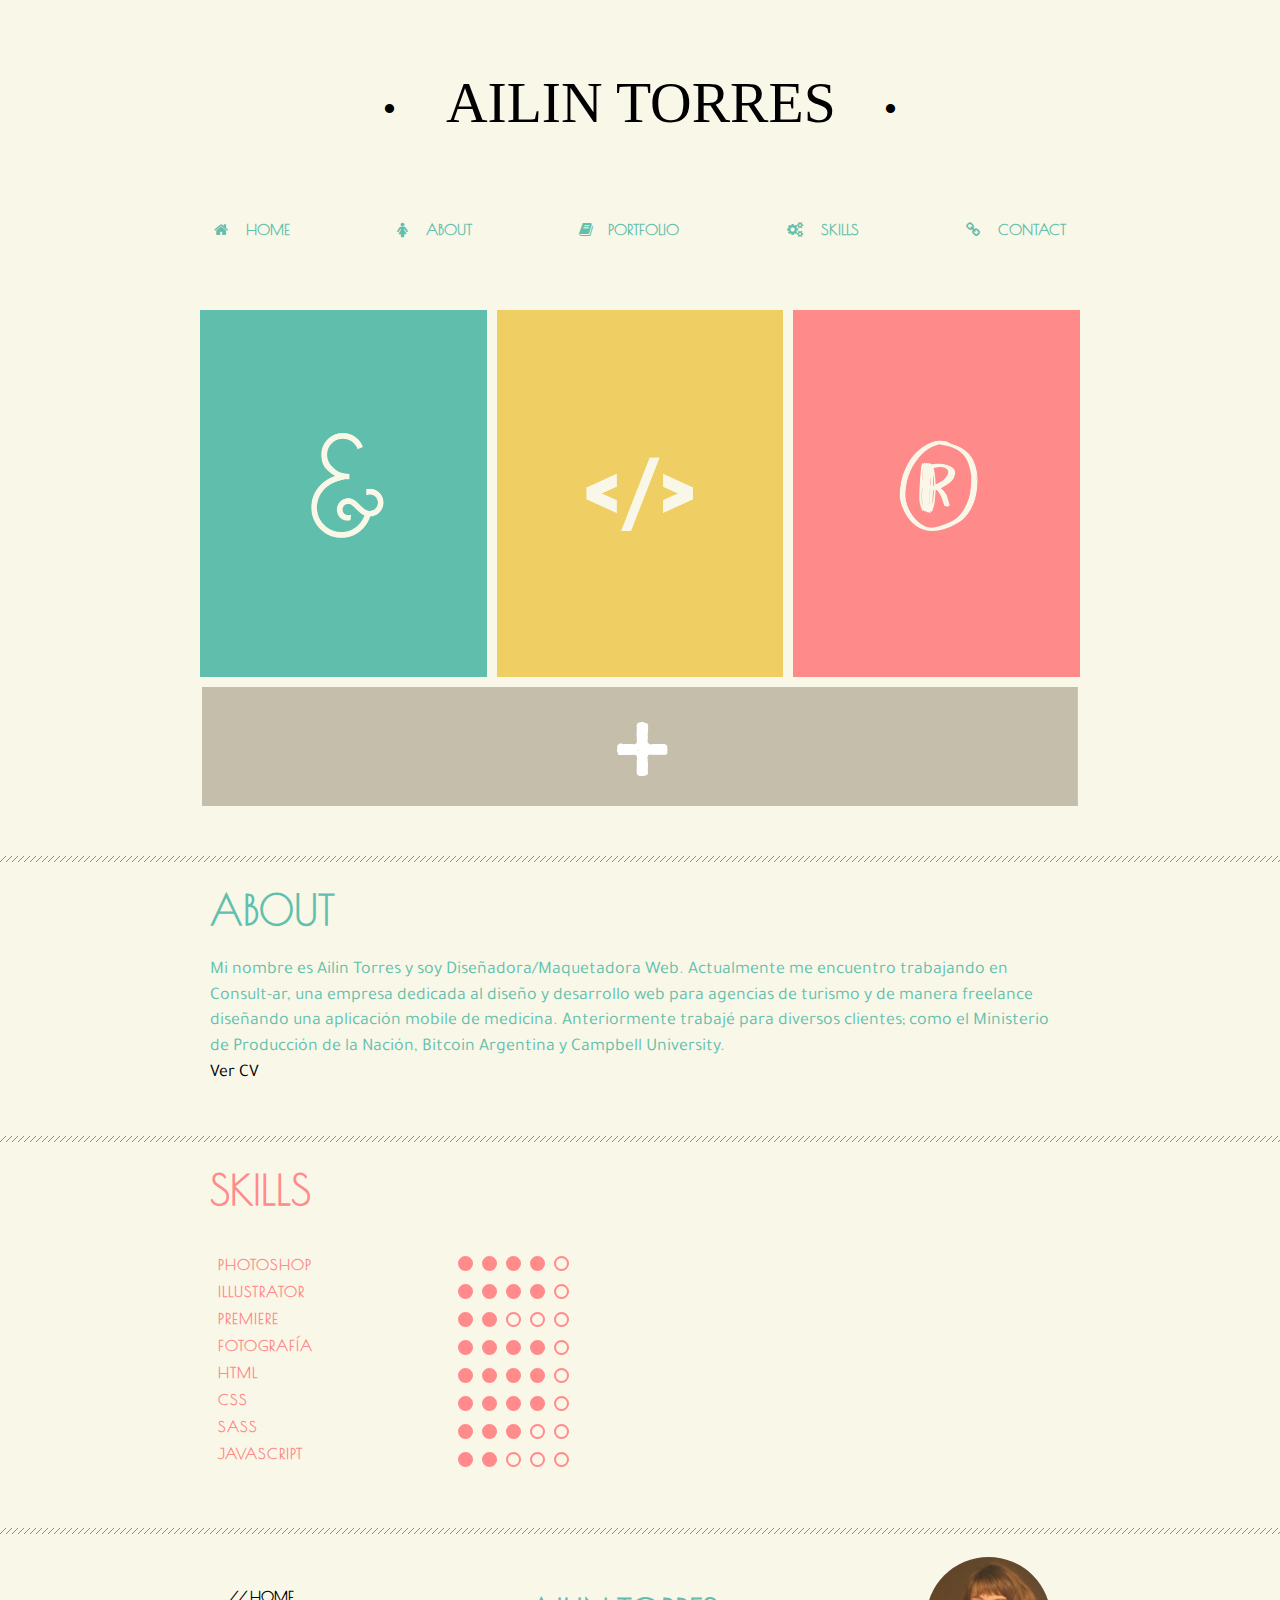
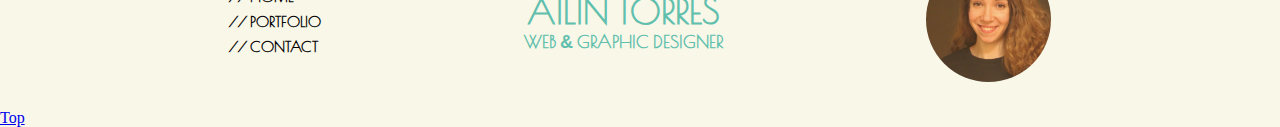
==== commit 8a7519aa: "SKILLS" ====
--- a/index.html
+++ b/index.html
@@ -75,6 +75,7 @@
 			    	<li>FOTOGRAFÍA</li>
 					<li>HTML</li>
 					<li>CSS</li>
+					<li>SASS</li>
 					<li>JAVASCRIPT</li>
 			    </ul>
 			  </div>
@@ -86,6 +87,7 @@
 			  		<li><span></span><span></span><span></span><span></span><span id="span-empty"></span></li>		
 			  		<li><span></span><span></span><span></span><span></span><span id="span-empty"></span></li>		
 			  		<li><span></span><span></span><span></span><span></span><span id="span-empty"></span></li>
+			  		<li><span></span><span></span><span></span><span id="span-empty"></span><span id="span-empty"></span></li>
 			  		<li><span></span><span></span><span id="span-empty"></span><span id="span-empty"></span><span id="span-empty"></span></li>	
 			  	</ul>
 			  </div>
